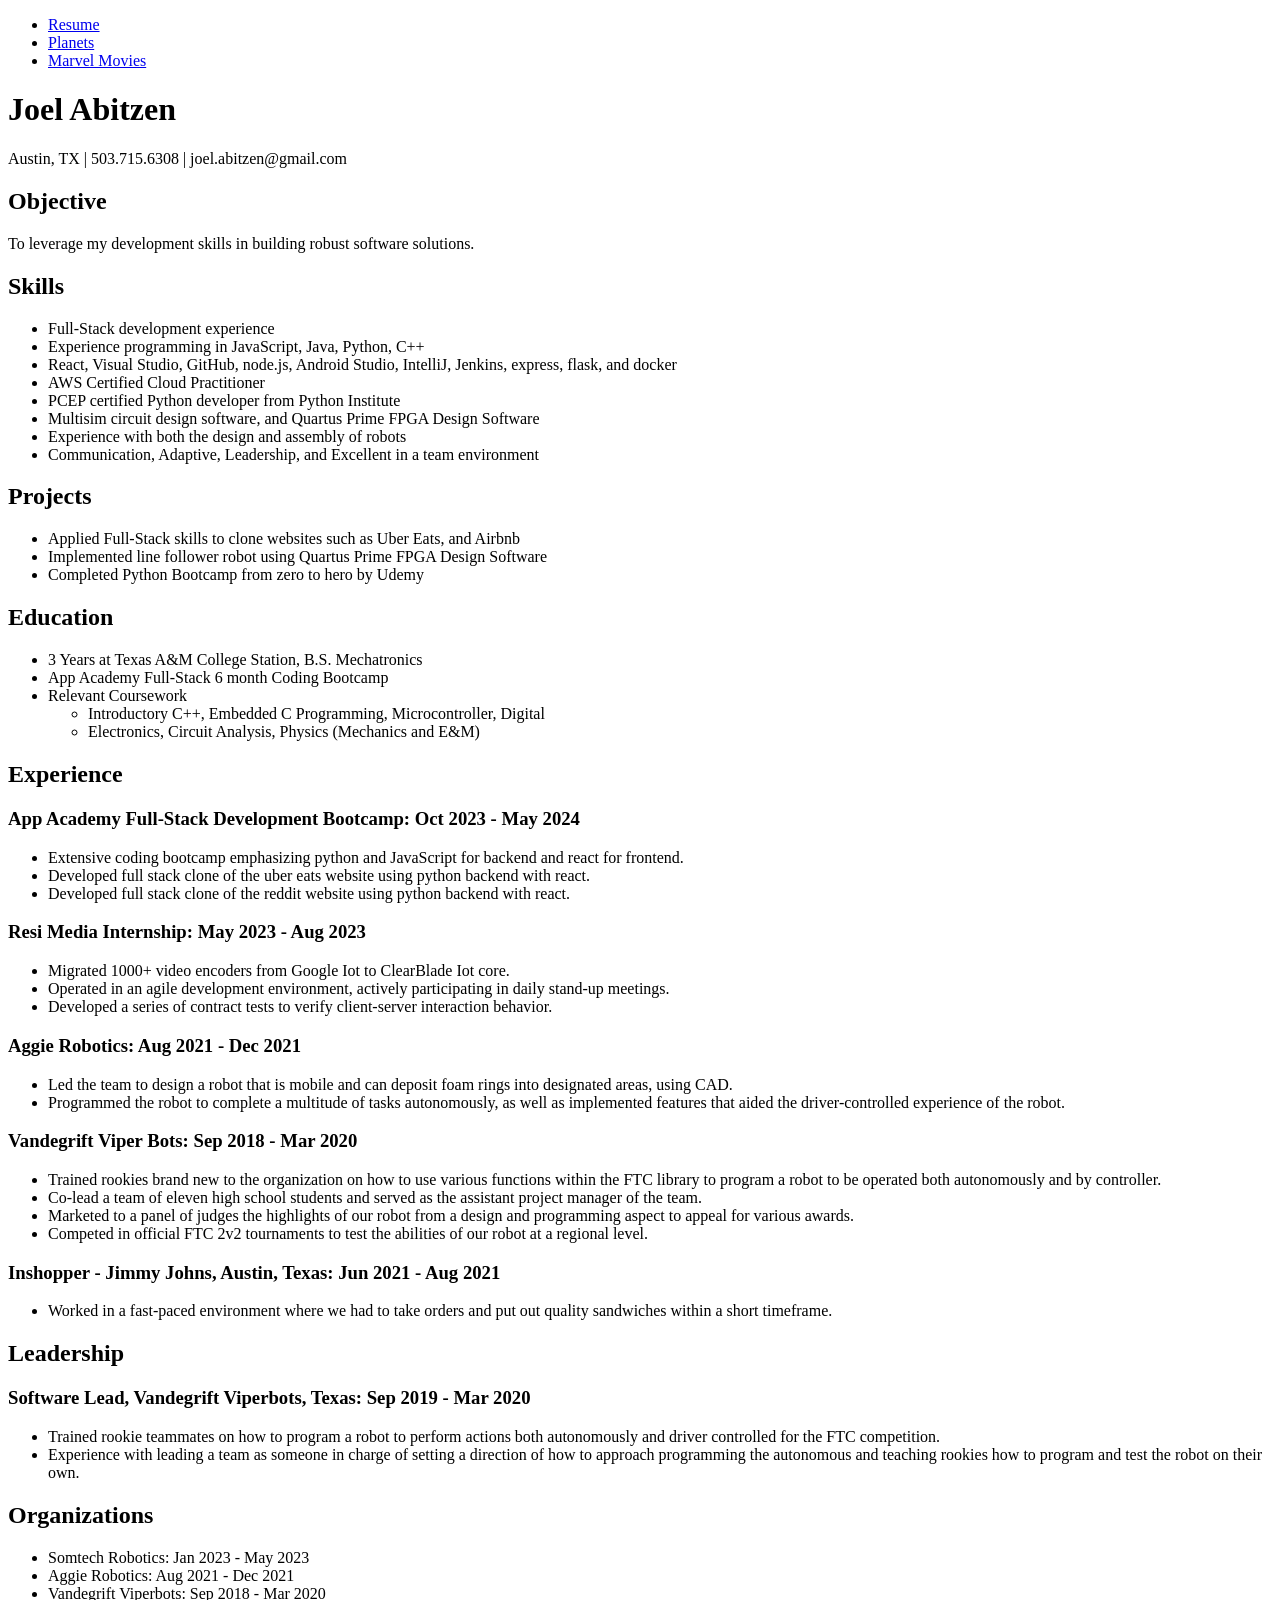
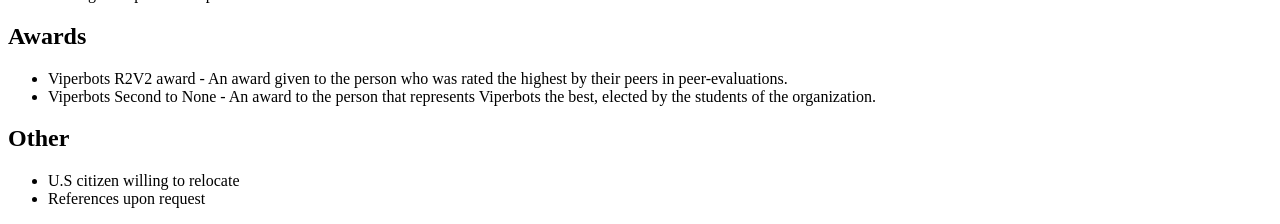
==== index.html @ ada73cd0 "project 2" ====
<!DOCTYPE html>
<html lang="en">
  <head>
    <meta charset="utf-8">
    <title>Joel Abitzen - Resume</title>
  </head>
  <body>
    <nav>
      <ul>
        <li><a href="index.html">Resume</a></li>
        <li><a href="planets.html">Planets</a></li>
        <li><a href="marvel.html">Marvel Movies</a></li>
      </ul>
    </nav>
    <h1>Joel Abitzen</h1>
    <p>Austin, TX | 503.715.6308 | joel.abitzen@gmail.com</p>
    <h2>Objective</h2>
    <p>To leverage my development skills in building robust software solutions.</p>
    <h2>Skills</h2>
    <ul>
      <li>Full-Stack development experience</li>
      <li>Experience programming in JavaScript, Java, Python, C++</li>
      <li>React, Visual Studio, GitHub, node.js, Android Studio, IntelliJ, Jenkins, express, flask, and docker</li>
      <li>AWS Certified Cloud Practitioner</li>
      <li>PCEP certified Python developer from Python Institute</li>
      <li>Multisim circuit design software, and Quartus Prime FPGA Design Software</li>
      <li>Experience with both the design and assembly of robots</li>
      <li>Communication, Adaptive, Leadership, and Excellent in a team environment</li>
    </ul>
    <h2>Projects</h2>
    <ul>
      <li>Applied Full-Stack skills to clone websites such as Uber Eats, and Airbnb</li>
      <li>Implemented line follower robot using Quartus Prime FPGA Design Software</li>
      <li>Completed Python Bootcamp from zero to hero by Udemy</li>
    </ul>
    <h2>Education</h2>
    <ul>
      <li>3 Years at Texas A&amp;M College Station, B.S. Mechatronics</li>
      <li>App Academy Full-Stack 6 month Coding Bootcamp</li>
      <li>Relevant Coursework
        <ul>
          <li>Introductory C++, Embedded C Programming, Microcontroller, Digital</li>
          <li>Electronics, Circuit Analysis, Physics (Mechanics and E&amp;M)</li>
        </ul>
      </li>
    </ul>
    <h2>Experience</h2>
    <h3>App Academy Full-Stack Development Bootcamp: Oct 2023 - May 2024</h3>
    <ul>
      <li>Extensive coding bootcamp emphasizing python and JavaScript for backend and react for frontend.</li>
      <li>Developed full stack clone of the uber eats website using python backend with react.</li>
      <li>Developed full stack clone of the reddit website using python backend with react.</li>
    </ul>
    <h3>Resi Media Internship: May 2023 - Aug 2023</h3>
    <ul>
      <li>Migrated 1000+ video encoders from Google Iot to ClearBlade Iot core.</li>
      <li>Operated in an agile development environment, actively participating in daily stand-up meetings.</li>
      <li>Developed a series of contract tests to verify client-server interaction behavior.</li>
    </ul>
    <h3>Aggie Robotics: Aug 2021 - Dec 2021</h3>
    <ul>
      <li>Led the team to design a robot that is mobile and can deposit foam rings into designated areas, using CAD.</li>
      <li>Programmed the robot to complete a multitude of tasks autonomously, as well as implemented features that aided the driver-controlled experience of the robot.</li>
    </ul>
    <h3>Vandegrift Viper Bots: Sep 2018 - Mar 2020</h3>
    <ul>
      <li>Trained rookies brand new to the organization on how to use various functions within the FTC library to program a robot to be operated both autonomously and by controller.</li>
      <li>Co-lead a team of eleven high school students and served as the assistant project manager of the team.</li>
      <li>Marketed to a panel of judges the highlights of our robot from a design and programming aspect to appeal for various awards.</li>
      <li>Competed in official FTC 2v2 tournaments to test the abilities of our robot at a regional level.</li>
    </ul>
    <h3>Inshopper - Jimmy Johns, Austin, Texas: Jun 2021 - Aug 2021</h3>
    <ul>
      <li>Worked in a fast-paced environment where we had to take orders and put out quality sandwiches within a short timeframe.</li>
    </ul>
    <h2>Leadership</h2>
    <h3>Software Lead, Vandegrift Viperbots, Texas: Sep 2019 - Mar 2020</h3>
    <ul>
      <li>Trained rookie teammates on how to program a robot to perform actions both autonomously and driver controlled for the FTC competition.</li>
      <li>Experience with leading a team as someone in charge of setting a direction of how to approach programming the autonomous and teaching rookies how to program and test the robot on their own.</li>
    </ul>
    <h2>Organizations</h2>
    <ul>
      <li>Somtech Robotics: Jan 2023 - May 2023</li>
      <li>Aggie Robotics: Aug 2021 - Dec 2021</li>
      <li>Vandegrift Viperbots: Sep 2018 - Mar 2020</li>
    </ul>
    <h2>Awards</h2>
    <ul>
      <li>Viperbots R2V2 award - An award given to the person who was rated the highest by their peers in peer-evaluations.</li>
      <li>Viperbots Second to None - An award to the person that represents Viperbots the best, elected by the students of the organization.</li>
    </ul>
    <h2>Other</h2>
    <ul>
      <li>U.S citizen willing to relocate</li>
      <li>References upon request</li>
    </ul>
  </body>
</html>
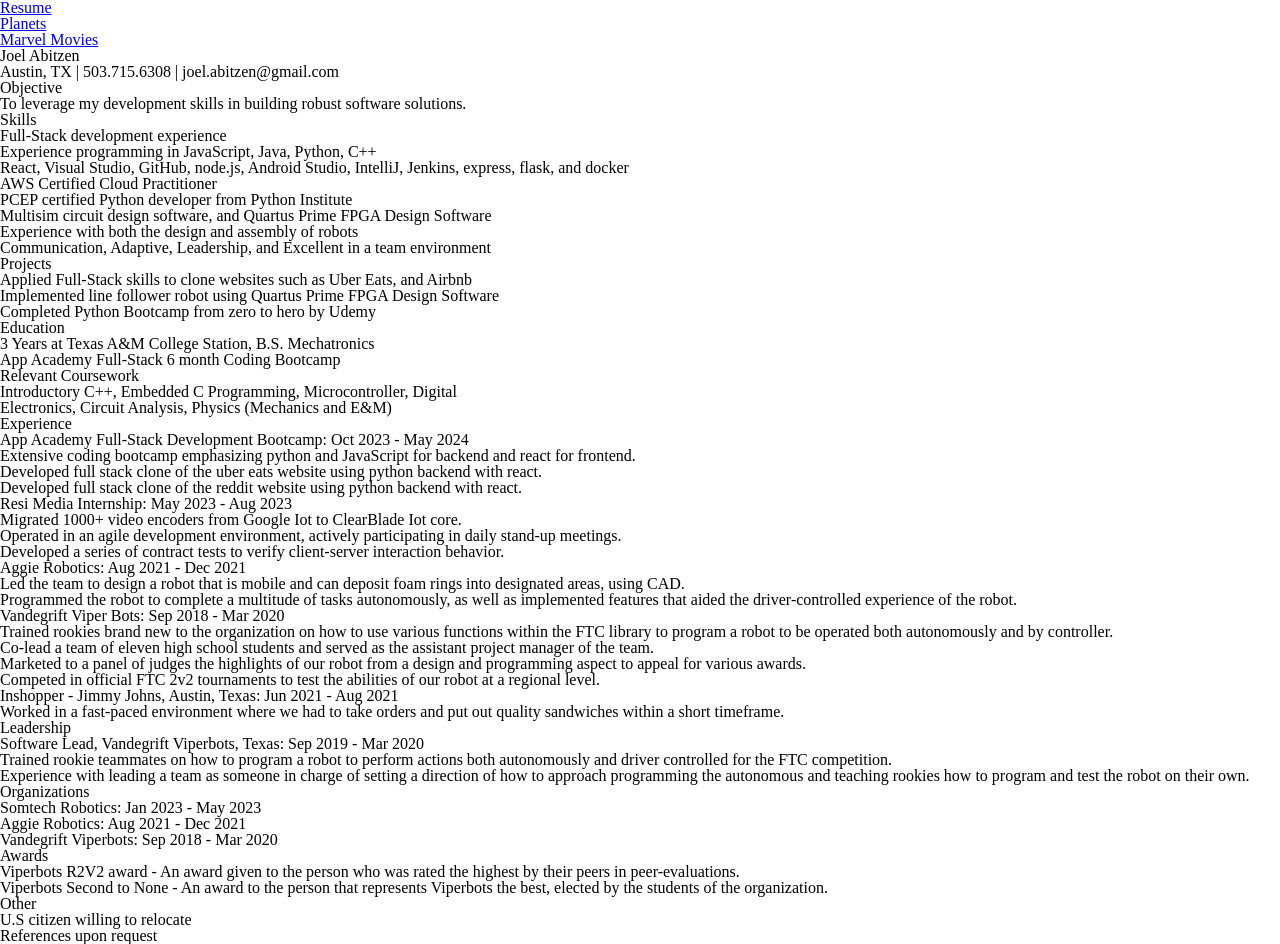
==== commit ebb38f82: "link css files in all html pages" ====
--- a/index.html
+++ b/index.html
@@ -2,10 +2,13 @@
 <html lang="en">
   <head>
     <meta charset="utf-8">
+    <meta name="viewport" content="width=device-width, initial-scale=1.0">
     <title>Joel Abitzen - Resume</title>
+    <link rel="stylesheet" href="css/reset.css">
+    <link rel="stylesheet" href="css/styles.css">
   </head>
-  <body>
-    <nav>
+  <body id="resume">
+    <nav id="main-nav">
       <ul>
         <li><a href="index.html">Resume</a></li>
         <li><a href="planets.html">Planets</a></li>
--- a/css/styles.css
+++ b/css/styles.css
@@ -0,0 +1 @@
+@import url('https://fonts.googleapis.com/css2?family=Open+Sans:wght@400;700&display=swap');
